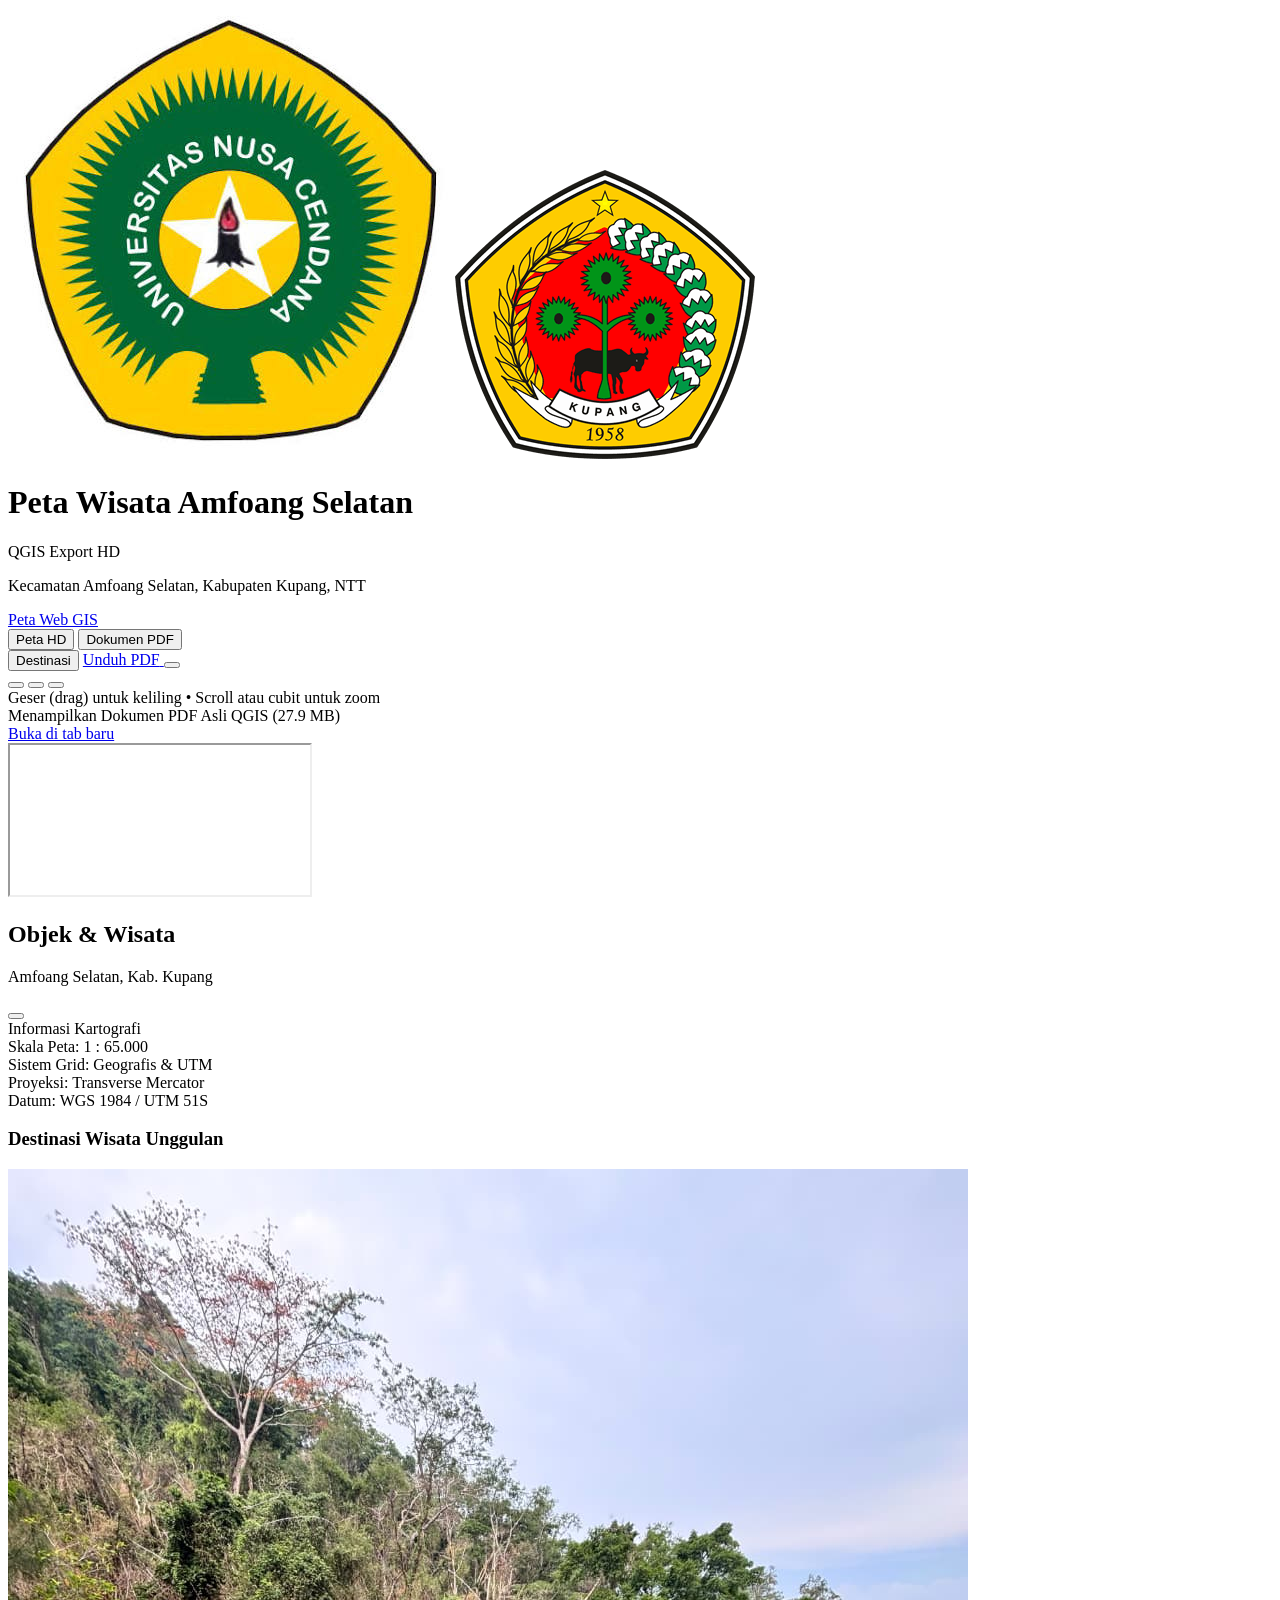
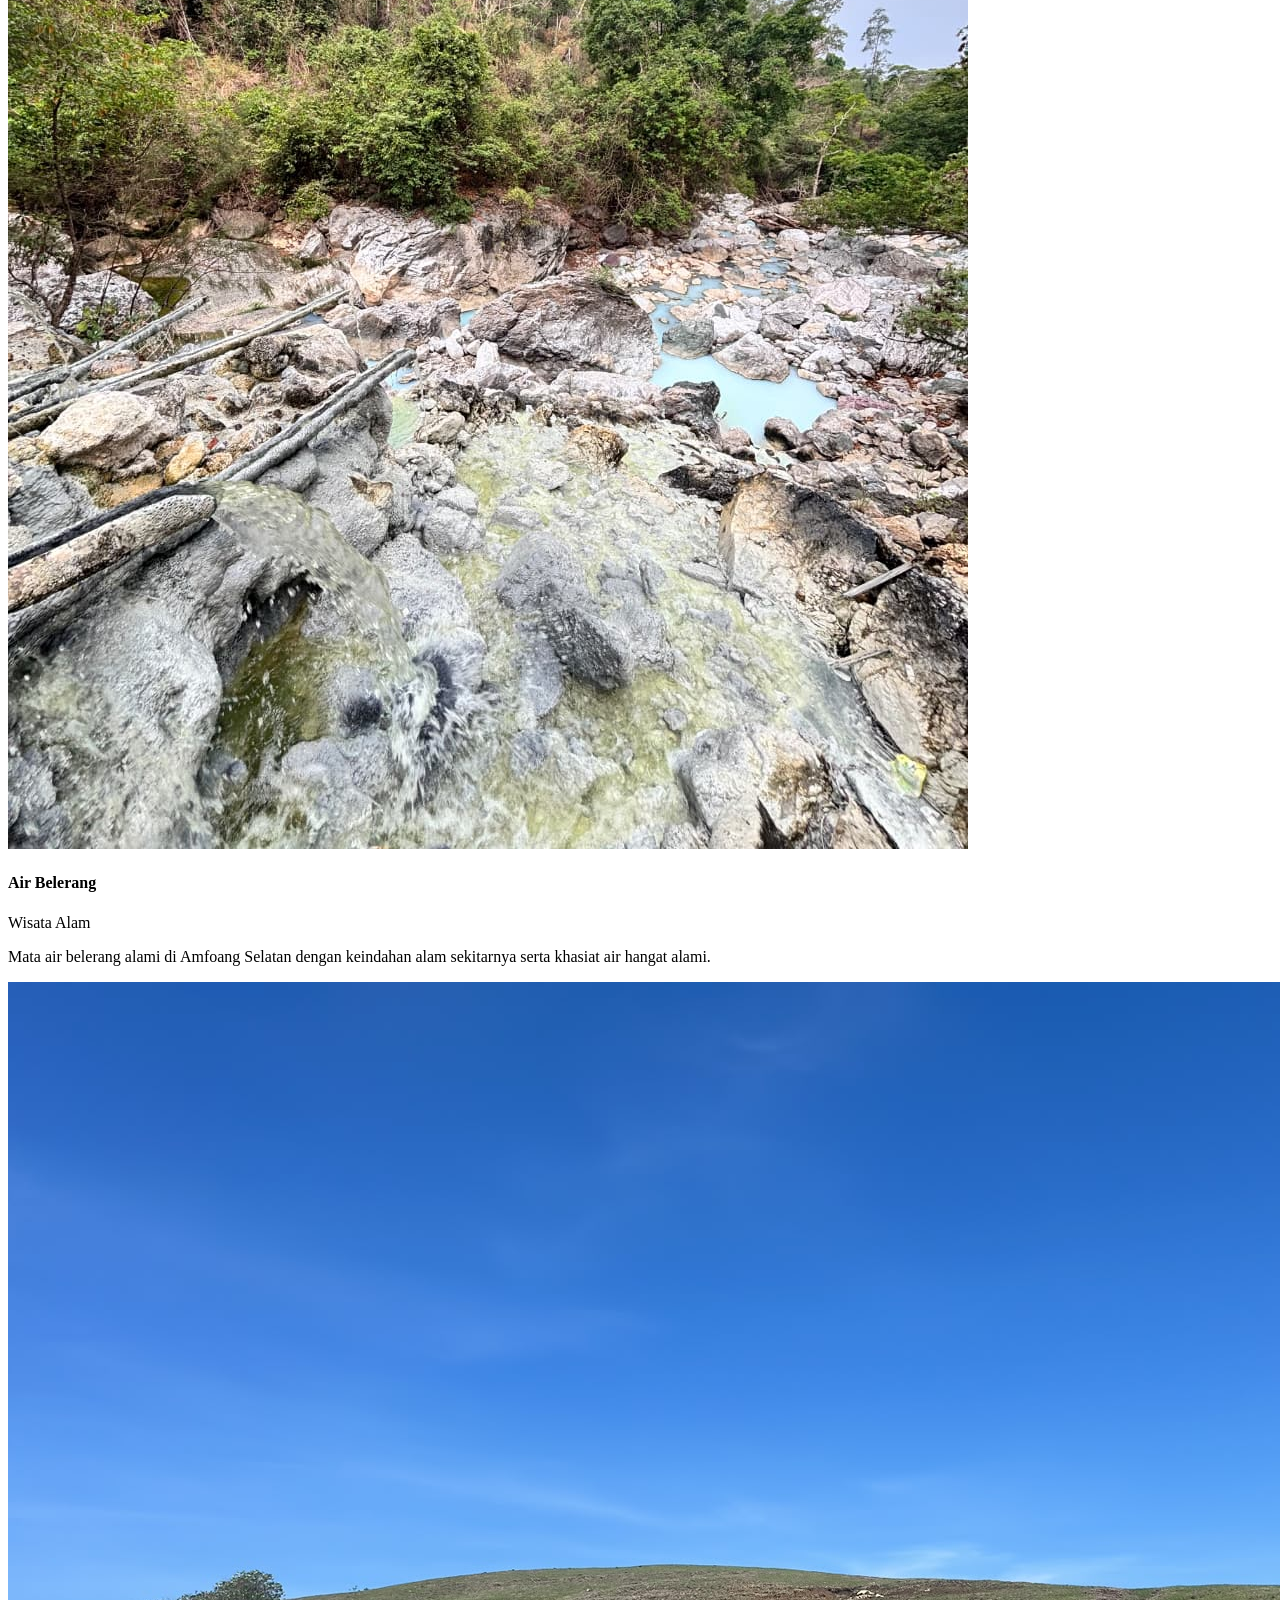
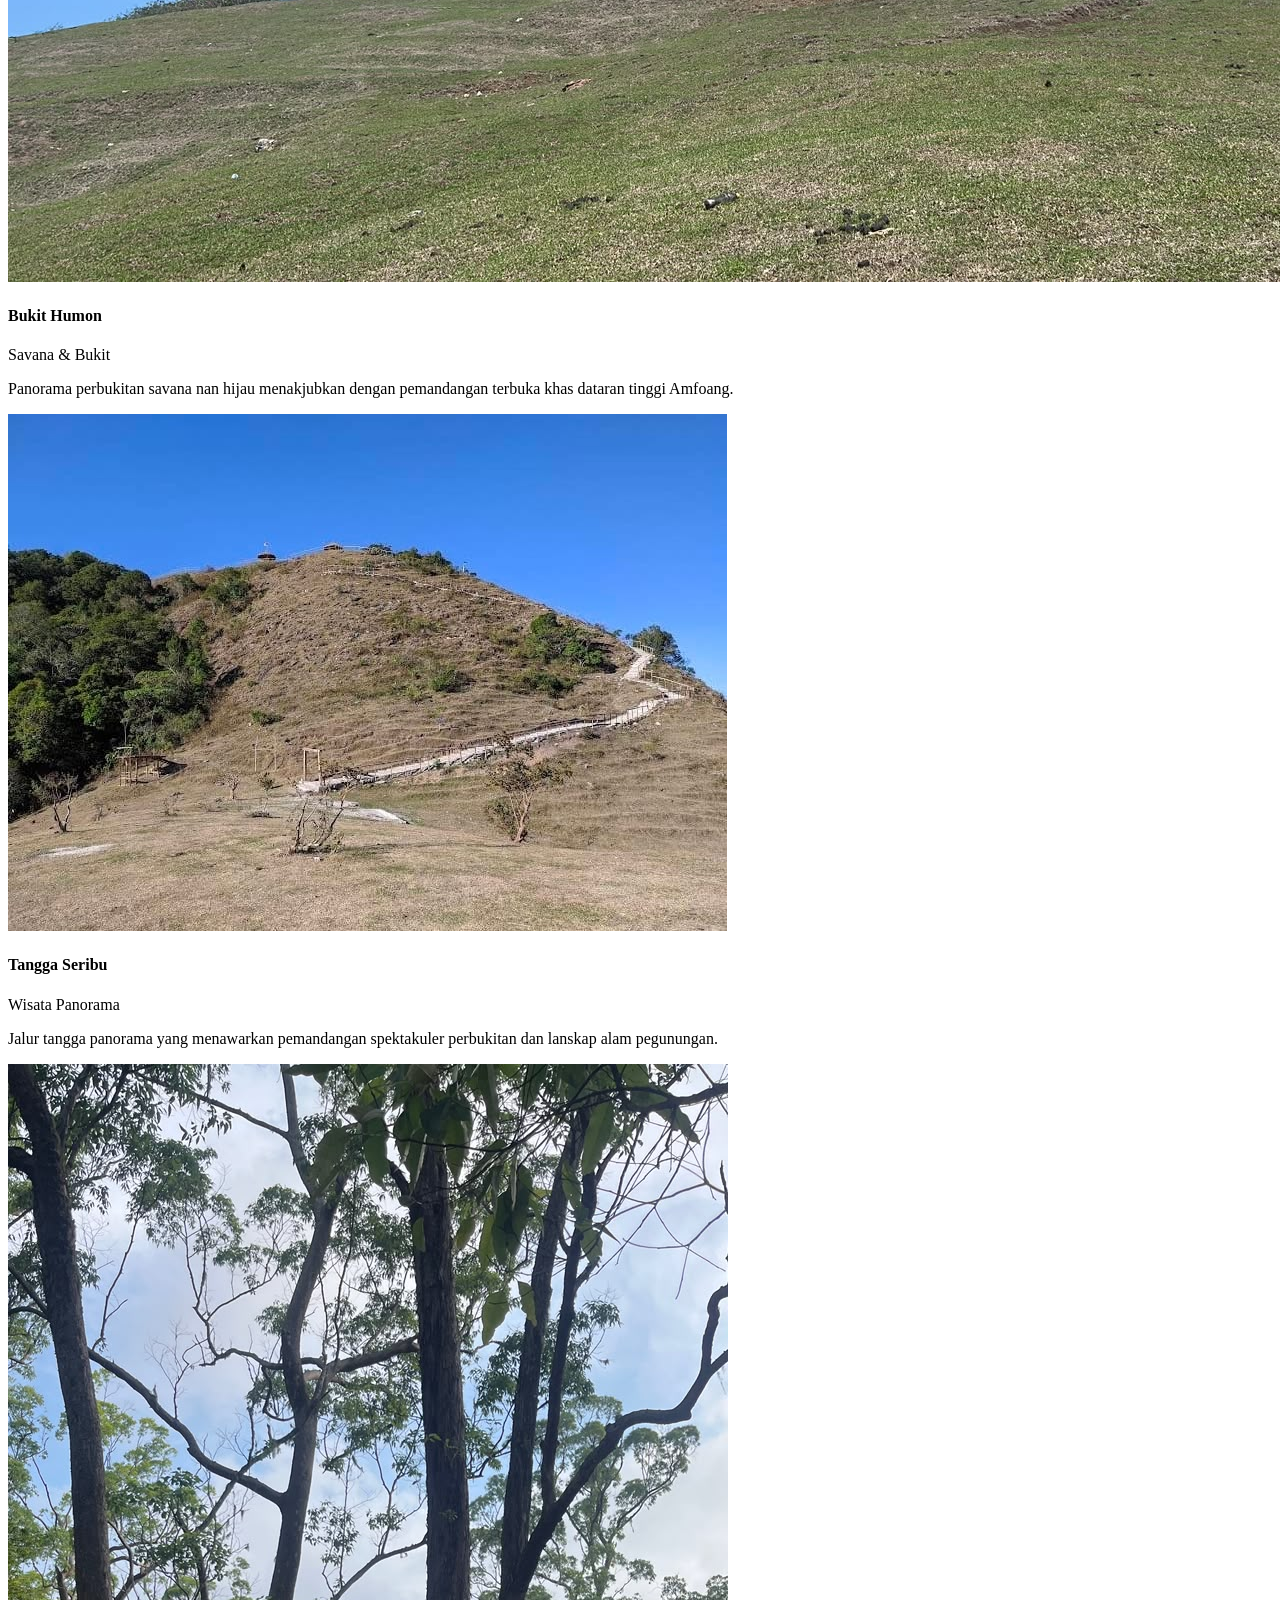
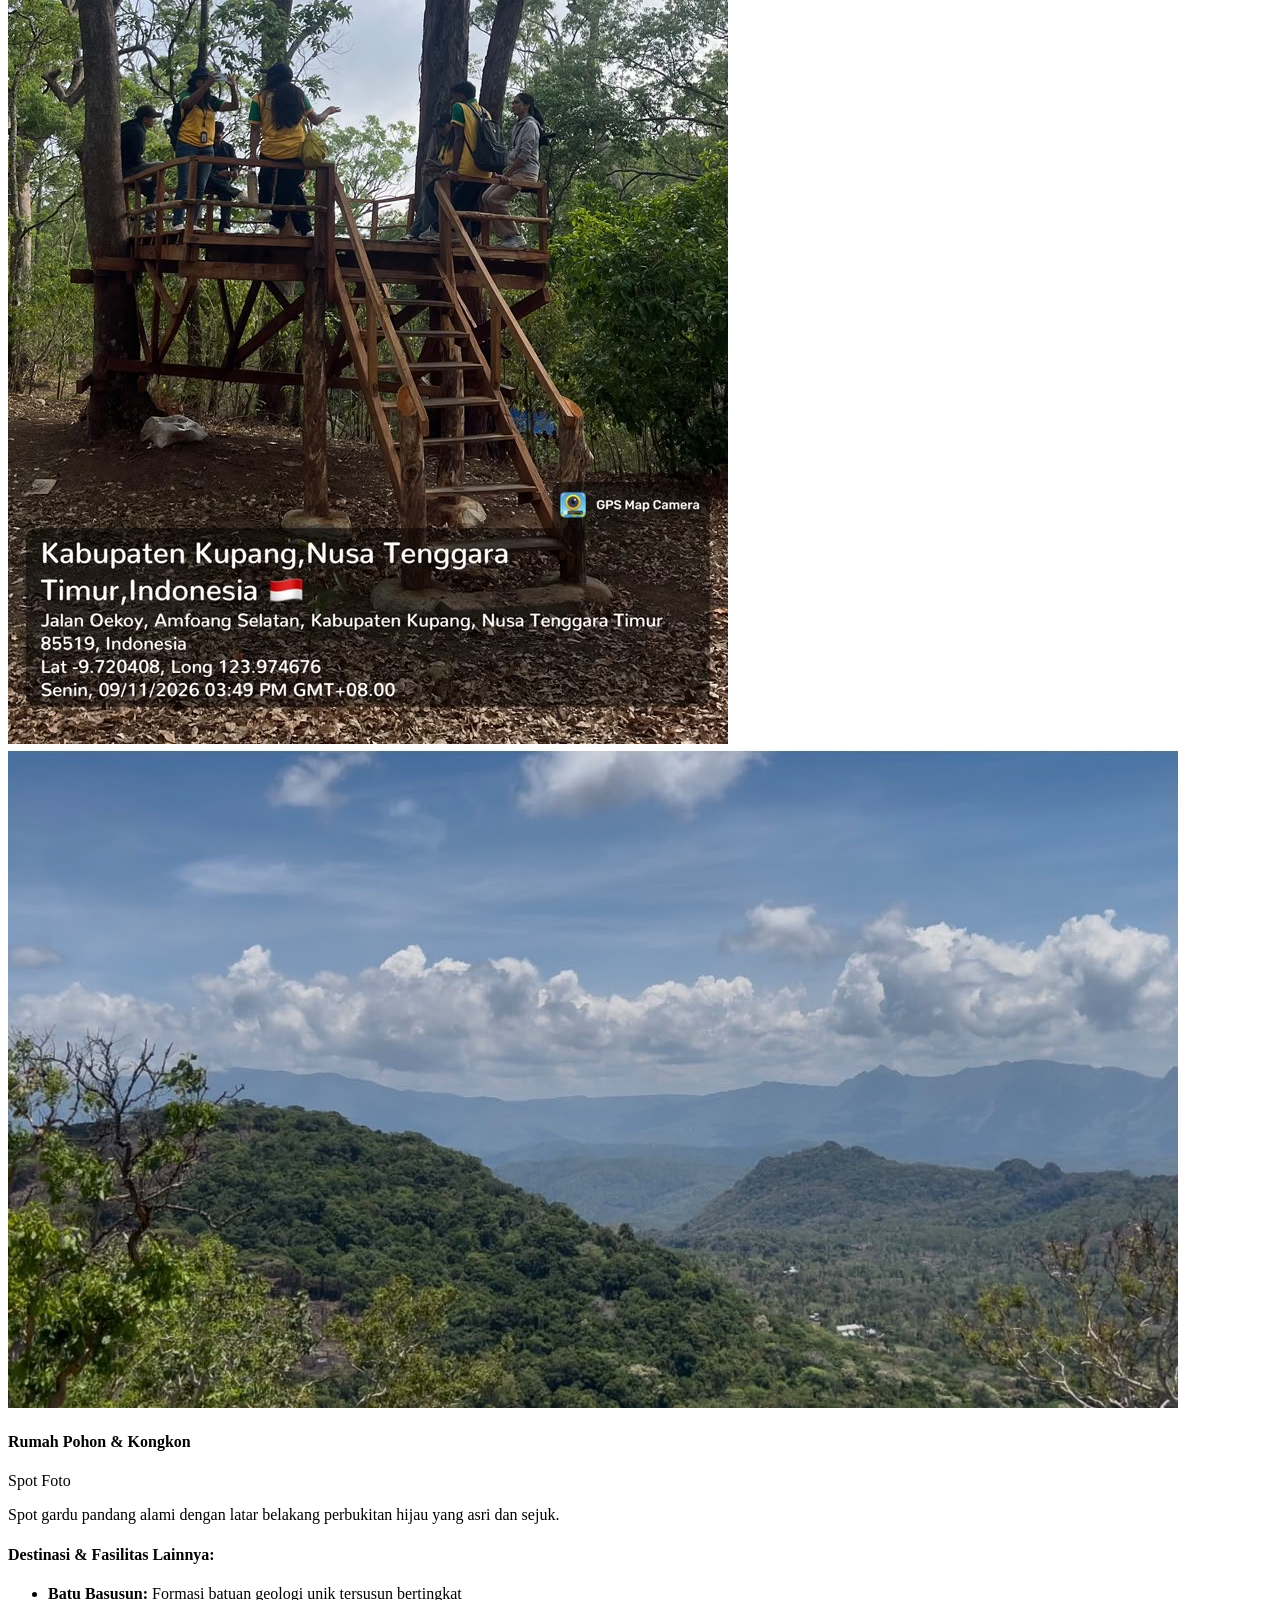
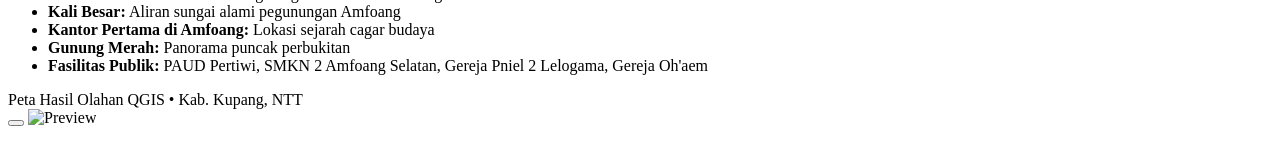
==== PETA/index.html @ 025b2a4e "feat: website viewer peta QGIS PDF Amfoang Selatan dengan mode HD, dokumen PDF, dan workflow GitHub " ====
<!DOCTYPE html>
<html lang="id">
<head>
  <meta charset="UTF-8" />
  <meta name="viewport" content="width=device-width, initial-scale=1.0, maximum-scale=5.0" />
  <title>Peta Wisata Kecamatan Amfoang Selatan - Layout QGIS</title>
  
  <!-- Favicon -->
  <link rel="icon" type="image/png" href="assets/images/kab kupang.png" />

  <!-- Tailwind CSS CDN -->
  <script src="https://cdn.tailwindcss.com"></script>
  
  <!-- Google Fonts: Plus Jakarta Sans -->
  <link rel="preconnect" href="https://fonts.googleapis.com" />
  <link rel="preconnect" href="https://fonts.gstatic.com" crossorigin />
  <link href="https://fonts.googleapis.com/css2?family=Plus+Jakarta+Sans:wght@400;500;600;700;800&display=swap" rel="stylesheet" />

  <!-- Leaflet.js CSS & JS for high performance image zooming & panning -->
  <link rel="stylesheet" href="https://unpkg.com/leaflet@1.9.4/dist/leaflet.css" />
  <script src="https://unpkg.com/leaflet@1.9.4/dist/leaflet.js"></script>

  <!-- Lucide Icons -->
  <script src="https://unpkg.com/lucide@latest"></script>

  <script>
    tailwind.config = {
      theme: {
        extend: {
          fontFamily: {
            sans: ['"Plus Jakarta Sans"', 'sans-serif'],
          },
          colors: {
            brand: {
              50: '#ecfdf5',
              100: '#d1fae5',
              500: '#10b981',
              600: '#059669',
              700: '#047857',
              800: '#065f46',
              900: '#064e3b',
            }
          }
        }
      }
    }
  </script>

  <style>
    /* Custom Leaflet Map styling */
    #map-container {
      background-color: #0f172a;
      width: 100%;
      height: 100%;
    }
    .leaflet-container {
      background: #0f172a !important;
      outline: none;
    }
    /* Custom scrollbar */
    ::-webkit-scrollbar {
      width: 6px;
      height: 6px;
    }
    ::-webkit-scrollbar-track {
      background: rgba(15, 23, 42, 0.6);
    }
    ::-webkit-scrollbar-thumb {
      background: rgba(148, 163, 184, 0.4);
      border-radius: 9999px;
    }
    ::-webkit-scrollbar-thumb:hover {
      background: rgba(148, 163, 184, 0.7);
    }
  </style>
</head>
<body class="bg-slate-950 text-slate-100 font-sans min-h-screen flex flex-col antialiased overflow-hidden select-none">

  <!-- Top Navigation Header -->
  <header class="bg-slate-900/90 backdrop-blur-md border-b border-slate-800 z-30 px-3 py-2.5 sm:px-6 sm:py-3 flex items-center justify-between shadow-lg">
    <div class="flex items-center gap-3">
      <!-- Logos -->
      <div class="flex items-center -space-x-1.5 sm:space-x-2">
        <img src="assets/images/undana.jpg" alt="Logo Undana" class="w-8 h-8 sm:w-10 sm:h-10 rounded-full border border-slate-700 bg-white object-contain shadow-sm" />
        <img src="assets/images/kab kupang.png" alt="Logo Kab Kupang" class="w-8 h-8 sm:w-10 sm:h-10 rounded-full border border-slate-700 bg-white/10 p-0.5 object-contain shadow-sm" />
      </div>

      <!-- Titles -->
      <div>
        <div class="flex items-center gap-2">
          <h1 class="text-sm sm:text-lg font-bold tracking-tight text-white flex items-center gap-1.5">
            Peta Wisata Amfoang Selatan
          </h1>
          <span class="hidden md:inline-flex items-center px-2 py-0.5 text-[10px] font-semibold bg-emerald-500/10 text-emerald-400 border border-emerald-500/30 rounded-full">
            QGIS Export HD
          </span>
        </div>
        <p class="text-[11px] sm:text-xs text-slate-400">
          Kecamatan Amfoang Selatan, Kabupaten Kupang, NTT
        </p>
      </div>
    </div>

    <!-- Actions & Controls -->
    <div class="flex items-center gap-1.5 sm:gap-2">
      <!-- Back to Web GIS -->
      <a href="../index.html" class="px-2.5 py-1.5 rounded-lg bg-slate-800/80 hover:bg-slate-700 border border-slate-700 text-slate-300 text-xs font-medium flex items-center gap-1.5 transition-colors" title="Buka Peta Interaktif Web GIS NTT">
        <i data-lucide="globe" class="w-3.5 h-3.5 text-blue-400"></i>
        <span class="hidden md:inline">Peta Web GIS</span>
      </a>

      <!-- View Mode Switcher -->
      <div class="bg-slate-800/90 p-0.5 rounded-lg border border-slate-700 flex items-center text-xs">
        <button id="btn-mode-hd" class="px-2.5 py-1.5 rounded-md font-medium text-white bg-emerald-600 shadow-sm flex items-center gap-1.5 transition-all">
          <i data-lucide="image" class="w-3.5 h-3.5"></i>
          <span class="hidden sm:inline">Peta HD</span>
        </button>
        <button id="btn-mode-pdf" class="px-2.5 py-1.5 rounded-md font-medium text-slate-400 hover:text-slate-200 flex items-center gap-1.5 transition-all">
          <i data-lucide="file-text" class="w-3.5 h-3.5"></i>
          <span class="hidden sm:inline">Dokumen PDF</span>
        </button>
      </div>

      <!-- Destination Info Sidebar Toggle -->
      <button id="btn-toggle-info" class="p-2 sm:px-3 sm:py-1.5 rounded-lg bg-slate-800 hover:bg-slate-700 border border-slate-700 text-slate-200 text-xs font-medium flex items-center gap-1.5 transition-colors" title="Informasi Wisata">
        <i data-lucide="map-pin" class="w-4 h-4 text-emerald-400"></i>
        <span class="hidden sm:inline">Destinasi</span>
      </button>

      <!-- Download Button -->
      <a href="peta-amfoang-selatan.pdf" download="PETA_AMFOANG_SELATAN_QGIS.pdf" class="p-2 sm:px-3 sm:py-1.5 rounded-lg bg-emerald-600 hover:bg-emerald-500 text-white text-xs font-semibold flex items-center gap-1.5 shadow-md transition-colors" title="Unduh File PDF">
        <i data-lucide="download" class="w-4 h-4"></i>
        <span class="hidden md:inline">Unduh PDF</span>
      </a>

      <!-- Fullscreen Toggle -->
      <button id="btn-fullscreen" class="p-2 rounded-lg bg-slate-800 hover:bg-slate-700 border border-slate-700 text-slate-300 transition-colors" title="Layar Penuh">
        <i data-lucide="maximize" class="w-4 h-4"></i>
      </button>
    </div>
  </header>

  <!-- Main Work Area -->
  <main class="relative flex-1 w-full h-[calc(100vh-61px)] overflow-hidden">
    
    <!-- View 1: Interactive HD Map (Leaflet.js Pan & Zoom) -->
    <div id="view-hd" class="w-full h-full relative">
      <div id="map-container"></div>

      <!-- Floating Map Zoom Controls HUD -->
      <div class="absolute bottom-6 right-6 z-[1000] flex flex-col gap-2">
        <button id="btn-zoom-in" class="w-10 h-10 rounded-xl bg-slate-900/90 hover:bg-slate-800 border border-slate-700 text-white flex items-center justify-center shadow-xl backdrop-blur-md transition-all active:scale-95" title="Perbesar (+)">
          <i data-lucide="plus" class="w-5 h-5"></i>
        </button>
        <button id="btn-zoom-out" class="w-10 h-10 rounded-xl bg-slate-900/90 hover:bg-slate-800 border border-slate-700 text-white flex items-center justify-center shadow-xl backdrop-blur-md transition-all active:scale-95" title="Perkecil (-)">
          <i data-lucide="minus" class="w-5 h-5"></i>
        </button>
        <button id="btn-zoom-reset" class="w-10 h-10 rounded-xl bg-slate-900/90 hover:bg-slate-800 border border-slate-700 text-emerald-400 flex items-center justify-center shadow-xl backdrop-blur-md transition-all active:scale-95" title="Reset Tampilan (Fit)">
          <i data-lucide="scan" class="w-5 h-5"></i>
        </button>
      </div>

      <!-- Quick Tips Pill on Bottom Left -->
      <div class="absolute bottom-6 left-6 z-[1000] hidden sm:flex items-center gap-2 px-3 py-1.5 rounded-full bg-slate-900/80 border border-slate-800/80 backdrop-blur-md text-[11px] text-slate-300 shadow-lg pointer-events-none">
        <i data-lucide="mouse-pointer" class="w-3.5 h-3.5 text-emerald-400"></i>
        <span>Geser (drag) untuk keliling • Scroll atau cubit untuk zoom</span>
      </div>
    </div>

    <!-- View 2: Native PDF Embed (IFrame / Object) -->
    <div id="view-pdf" class="w-full h-full hidden flex-col bg-slate-900">
      <div class="bg-slate-800/80 px-4 py-2 text-xs flex items-center justify-between border-b border-slate-700 text-slate-300">
        <div class="flex items-center gap-2">
          <i data-lucide="file-text" class="w-4 h-4 text-emerald-400"></i>
          <span>Menampilkan Dokumen PDF Asli QGIS (27.9 MB)</span>
        </div>
        <a href="peta-amfoang-selatan.pdf" target="_blank" class="text-emerald-400 hover:underline flex items-center gap-1 font-medium">
          <span>Buka di tab baru</span>
          <i data-lucide="external-link" class="w-3.5 h-3.5"></i>
        </a>
      </div>
      <iframe src="peta-amfoang-selatan.pdf#toolbar=1&navpanes=0" class="w-full flex-1 border-0"></iframe>
    </div>

    <!-- Side Drawer: Destination Info & Photos -->
    <div id="info-drawer" class="absolute top-0 right-0 h-full w-full sm:w-96 bg-slate-900/95 backdrop-blur-xl border-l border-slate-800 z-[1001] shadow-2xl flex flex-col transition-transform duration-300 translate-x-full">
      
      <!-- Drawer Header -->
      <div class="p-4 border-b border-slate-800 flex items-center justify-between">
        <div class="flex items-center gap-2">
          <div class="p-1.5 rounded-lg bg-emerald-500/10 text-emerald-400">
            <i data-lucide="compass" class="w-5 h-5"></i>
          </div>
          <div>
            <h2 class="text-sm font-bold text-white">Objek & Wisata</h2>
            <p class="text-[11px] text-slate-400">Amfoang Selatan, Kab. Kupang</p>
          </div>
        </div>
        <button id="btn-close-drawer" class="p-1.5 rounded-lg hover:bg-slate-800 text-slate-400 hover:text-white transition-colors">
          <i data-lucide="x" class="w-5 h-5"></i>
        </button>
      </div>

      <!-- Drawer Content (Scrollable) -->
      <div class="flex-1 overflow-y-auto p-4 space-y-4">
        
        <!-- Metadata Box -->
        <div class="p-3.5 rounded-xl bg-slate-800/60 border border-slate-700/60 space-y-2 text-xs">
          <div class="font-semibold text-slate-200 flex items-center gap-1.5">
            <i data-lucide="info" class="w-4 h-4 text-emerald-400"></i>
            <span>Informasi Kartografi</span>
          </div>
          <div class="grid grid-cols-2 gap-2 text-[11px] text-slate-400">
            <div><span class="block text-slate-500">Skala Peta:</span> 1 : 65.000</div>
            <div><span class="block text-slate-500">Sistem Grid:</span> Geografis & UTM</div>
            <div><span class="block text-slate-500">Proyeksi:</span> Transverse Mercator</div>
            <div><span class="block text-slate-500">Datum:</span> WGS 1984 / UTM 51S</div>
          </div>
        </div>

        <!-- Destination Cards with Photos -->
        <h3 class="text-xs font-bold text-slate-300 uppercase tracking-wider">Destinasi Wisata Unggulan</h3>

        <!-- Card 1: Air Belerang -->
        <div class="group rounded-xl bg-slate-800/50 hover:bg-slate-800/80 border border-slate-700/50 overflow-hidden transition-all shadow-sm">
          <img src="assets/images/AIR BELERANG.jpg" alt="Air Belerang" class="w-full h-32 object-cover group-hover:scale-105 transition-transform duration-300 cursor-pointer" onclick="openLightbox('assets/images/AIR BELERANG.jpg', 'Air Belerang Amfoang Selatan')" />
          <div class="p-3">
            <div class="flex items-center justify-between mb-1">
              <h4 class="font-bold text-sm text-white">Air Belerang</h4>
              <span class="text-[10px] px-2 py-0.5 rounded-full bg-emerald-500/10 text-emerald-400 border border-emerald-500/20">Wisata Alam</span>
            </div>
            <p class="text-xs text-slate-400">Mata air belerang alami di Amfoang Selatan dengan keindahan alam sekitarnya serta khasiat air hangat alami.</p>
          </div>
        </div>

        <!-- Card 2: Bukit Humon -->
        <div class="group rounded-xl bg-slate-800/50 hover:bg-slate-800/80 border border-slate-700/50 overflow-hidden transition-all shadow-sm">
          <img src="assets/images/BUKIT HUMON.jpg" alt="Bukit Humon" class="w-full h-32 object-cover group-hover:scale-105 transition-transform duration-300 cursor-pointer" onclick="openLightbox('assets/images/BUKIT HUMON.jpg', 'Bukit Humon Amfoang Selatan')" />
          <div class="p-3">
            <div class="flex items-center justify-between mb-1">
              <h4 class="font-bold text-sm text-white">Bukit Humon</h4>
              <span class="text-[10px] px-2 py-0.5 rounded-full bg-emerald-500/10 text-emerald-400 border border-emerald-500/20">Savana & Bukit</span>
            </div>
            <p class="text-xs text-slate-400">Panorama perbukitan savana nan hijau menakjubkan dengan pemandangan terbuka khas dataran tinggi Amfoang.</p>
          </div>
        </div>

        <!-- Card 3: Tangga Seribu -->
        <div class="group rounded-xl bg-slate-800/50 hover:bg-slate-800/80 border border-slate-700/50 overflow-hidden transition-all shadow-sm">
          <img src="assets/images/TANGGA SERIBU.jpg" alt="Tangga Seribu" class="w-full h-32 object-cover group-hover:scale-105 transition-transform duration-300 cursor-pointer" onclick="openLightbox('assets/images/TANGGA SERIBU.jpg', 'Tangga Seribu Amfoang Selatan')" />
          <div class="p-3">
            <div class="flex items-center justify-between mb-1">
              <h4 class="font-bold text-sm text-white">Tangga Seribu</h4>
              <span class="text-[10px] px-2 py-0.5 rounded-full bg-emerald-500/10 text-emerald-400 border border-emerald-500/20">Wisata Panorama</span>
            </div>
            <p class="text-xs text-slate-400">Jalur tangga panorama yang menawarkan pemandangan spektakuler perbukitan dan lanskap alam pegunungan.</p>
          </div>
        </div>

        <!-- Card 4: Rumah Pohon & Kongkon -->
        <div class="group rounded-xl bg-slate-800/50 hover:bg-slate-800/80 border border-slate-700/50 overflow-hidden transition-all shadow-sm">
          <div class="grid grid-cols-2 gap-1">
            <img src="assets/images/RUMAH POHON.jpg" alt="Rumah Pohon" class="w-full h-28 object-cover cursor-pointer hover:opacity-90" onclick="openLightbox('assets/images/RUMAH POHON.jpg', 'Rumah Pohon Amfoang Selatan')" />
            <img src="assets/images/KONGKON.jpg" alt="Spot Kongkon" class="w-full h-28 object-cover cursor-pointer hover:opacity-90" onclick="openLightbox('assets/images/KONGKON.jpg', 'Spot Kongkon Amfoang Selatan')" />
          </div>
          <div class="p-3">
            <div class="flex items-center justify-between mb-1">
              <h4 class="font-bold text-sm text-white">Rumah Pohon & Kongkon</h4>
              <span class="text-[10px] px-2 py-0.5 rounded-full bg-emerald-500/10 text-emerald-400 border border-emerald-500/20">Spot Foto</span>
            </div>
            <p class="text-xs text-slate-400">Spot gardu pandang alami dengan latar belakang perbukitan hijau yang asri dan sejuk.</p>
          </div>
        </div>

        <!-- Other Points of Interest List -->
        <div class="p-3 rounded-xl bg-slate-800/40 border border-slate-700/40 space-y-2">
          <h4 class="text-xs font-semibold text-slate-300">Destinasi & Fasilitas Lainnya:</h4>
          <ul class="text-xs text-slate-400 space-y-1.5 list-disc list-inside">
            <li><strong class="text-slate-300">Batu Basusun:</strong> Formasi batuan geologi unik tersusun bertingkat</li>
            <li><strong class="text-slate-300">Kali Besar:</strong> Aliran sungai alami pegunungan Amfoang</li>
            <li><strong class="text-slate-300">Kantor Pertama di Amfoang:</strong> Lokasi sejarah cagar budaya</li>
            <li><strong class="text-slate-300">Gunung Merah:</strong> Panorama puncak perbukitan</li>
            <li><strong class="text-slate-300">Fasilitas Publik:</strong> PAUD Pertiwi, SMKN 2 Amfoang Selatan, Gereja Pniel 2 Lelogama, Gereja Oh'aem</li>
          </ul>
        </div>

      </div>

      <!-- Drawer Footer -->
      <div class="p-3 border-t border-slate-800 text-[11px] text-slate-500 text-center">
        Peta Hasil Olahan QGIS • Kab. Kupang, NTT
      </div>
    </div>

    <!-- Image Lightbox Modal -->
    <div id="lightbox-modal" class="fixed inset-0 z-[2000] bg-black/90 backdrop-blur-md hidden items-center justify-center p-4">
      <div class="relative max-w-4xl max-h-[90vh] flex flex-col items-center">
        <button onclick="closeLightbox()" class="absolute -top-10 right-0 text-white/80 hover:text-white p-2">
          <i data-lucide="x" class="w-6 h-6"></i>
        </button>
        <img id="lightbox-img" src="" alt="Preview" class="max-w-full max-h-[80vh] object-contain rounded-lg shadow-2xl" />
        <p id="lightbox-caption" class="text-slate-300 text-sm mt-3 font-medium text-center"></p>
      </div>
    </div>

  </main>

  <script>
    // Initialize Lucide icons
    lucide.createIcons();

    // Map Configuration & Setup (Leaflet Simple CRS)
    // High-res map dimensions: 3576 x 2526 pixels
    const imgWidth = 3576;
    const imgHeight = 2526;
    const bounds = [[0, 0], [imgHeight, imgWidth]];

    const map = L.map('map-container', {
      crs: L.CRS.Simple,
      minZoom: -2,
      maxZoom: 3,
      zoomSnap: 0.25,
      zoomDelta: 0.5,
      attributionControl: false,
      maxBounds: [[-500, -500], [imgHeight + 500, imgWidth + 500]],
      maxBoundsViscosity: 0.7
    });

    // Add High-Resolution Image Overlay
    const imageOverlay = L.imageOverlay('peta-highres.jpg', bounds).addTo(map);

    // Initial fit view
    map.fitBounds(bounds);

    // Zoom Controls HUD
    document.getElementById('btn-zoom-in').addEventListener('click', () => {
      map.zoomIn();
    });
    document.getElementById('btn-zoom-out').addEventListener('click', () => {
      map.zoomOut();
    });
    document.getElementById('btn-zoom-reset').addEventListener('click', () => {
      map.fitBounds(bounds);
    });

    // Fullscreen Toggle
    const btnFullscreen = document.getElementById('btn-fullscreen');
    btnFullscreen.addEventListener('click', () => {
      if (!document.fullscreenElement) {
        document.documentElement.requestFullscreen().catch(err => console.log(err));
      } else {
        if (document.exitFullscreen) {
          document.exitFullscreen();
        }
      }
    });

    // Switcher: HD Mode vs Native PDF Mode
    const btnModeHd = document.getElementById('btn-mode-hd');
    const btnModePdf = document.getElementById('btn-mode-pdf');
    const viewHd = document.getElementById('view-hd');
    const viewPdf = document.getElementById('view-pdf');

    btnModeHd.addEventListener('click', () => {
      viewHd.classList.remove('hidden');
      viewPdf.classList.add('hidden');
      viewPdf.classList.remove('flex');
      
      btnModeHd.classList.add('bg-emerald-600', 'text-white');
      btnModeHd.classList.remove('text-slate-400');
      btnModePdf.classList.remove('bg-emerald-600', 'text-white');
      btnModePdf.classList.add('text-slate-400');

      map.invalidateSize();
    });

    btnModePdf.addEventListener('click', () => {
      viewHd.classList.add('hidden');
      viewPdf.classList.remove('hidden');
      viewPdf.classList.add('flex');

      btnModePdf.classList.add('bg-emerald-600', 'text-white');
      btnModePdf.classList.remove('text-slate-400');
      btnModeHd.classList.remove('bg-emerald-600', 'text-white');
      btnModeHd.classList.add('text-slate-400');
    });

    // Info Drawer Toggle
    const btnToggleInfo = document.getElementById('btn-toggle-info');
    const btnCloseDrawer = document.getElementById('btn-close-drawer');
    const infoDrawer = document.getElementById('info-drawer');

    function toggleDrawer() {
      infoDrawer.classList.toggle('translate-x-full');
    }

    btnToggleInfo.addEventListener('click', toggleDrawer);
    btnCloseDrawer.addEventListener('click', toggleDrawer);

    // Lightbox modal logic
    const lightboxModal = document.getElementById('lightbox-modal');
    const lightboxImg = document.getElementById('lightbox-img');
    const lightboxCaption = document.getElementById('lightbox-caption');

    function openLightbox(src, caption) {
      lightboxImg.src = src;
      lightboxCaption.textContent = caption;
      lightboxModal.classList.remove('hidden');
      lightboxModal.classList.add('flex');
    }

    function closeLightbox() {
      lightboxModal.classList.add('hidden');
      lightboxModal.classList.remove('flex');
    }

    lightboxModal.addEventListener('click', (e) => {
      if (e.target === lightboxModal) {
        closeLightbox();
      }
    });

    // Re-render icons on drawer open
    lucide.createIcons();
  </script>
</body>
</html>
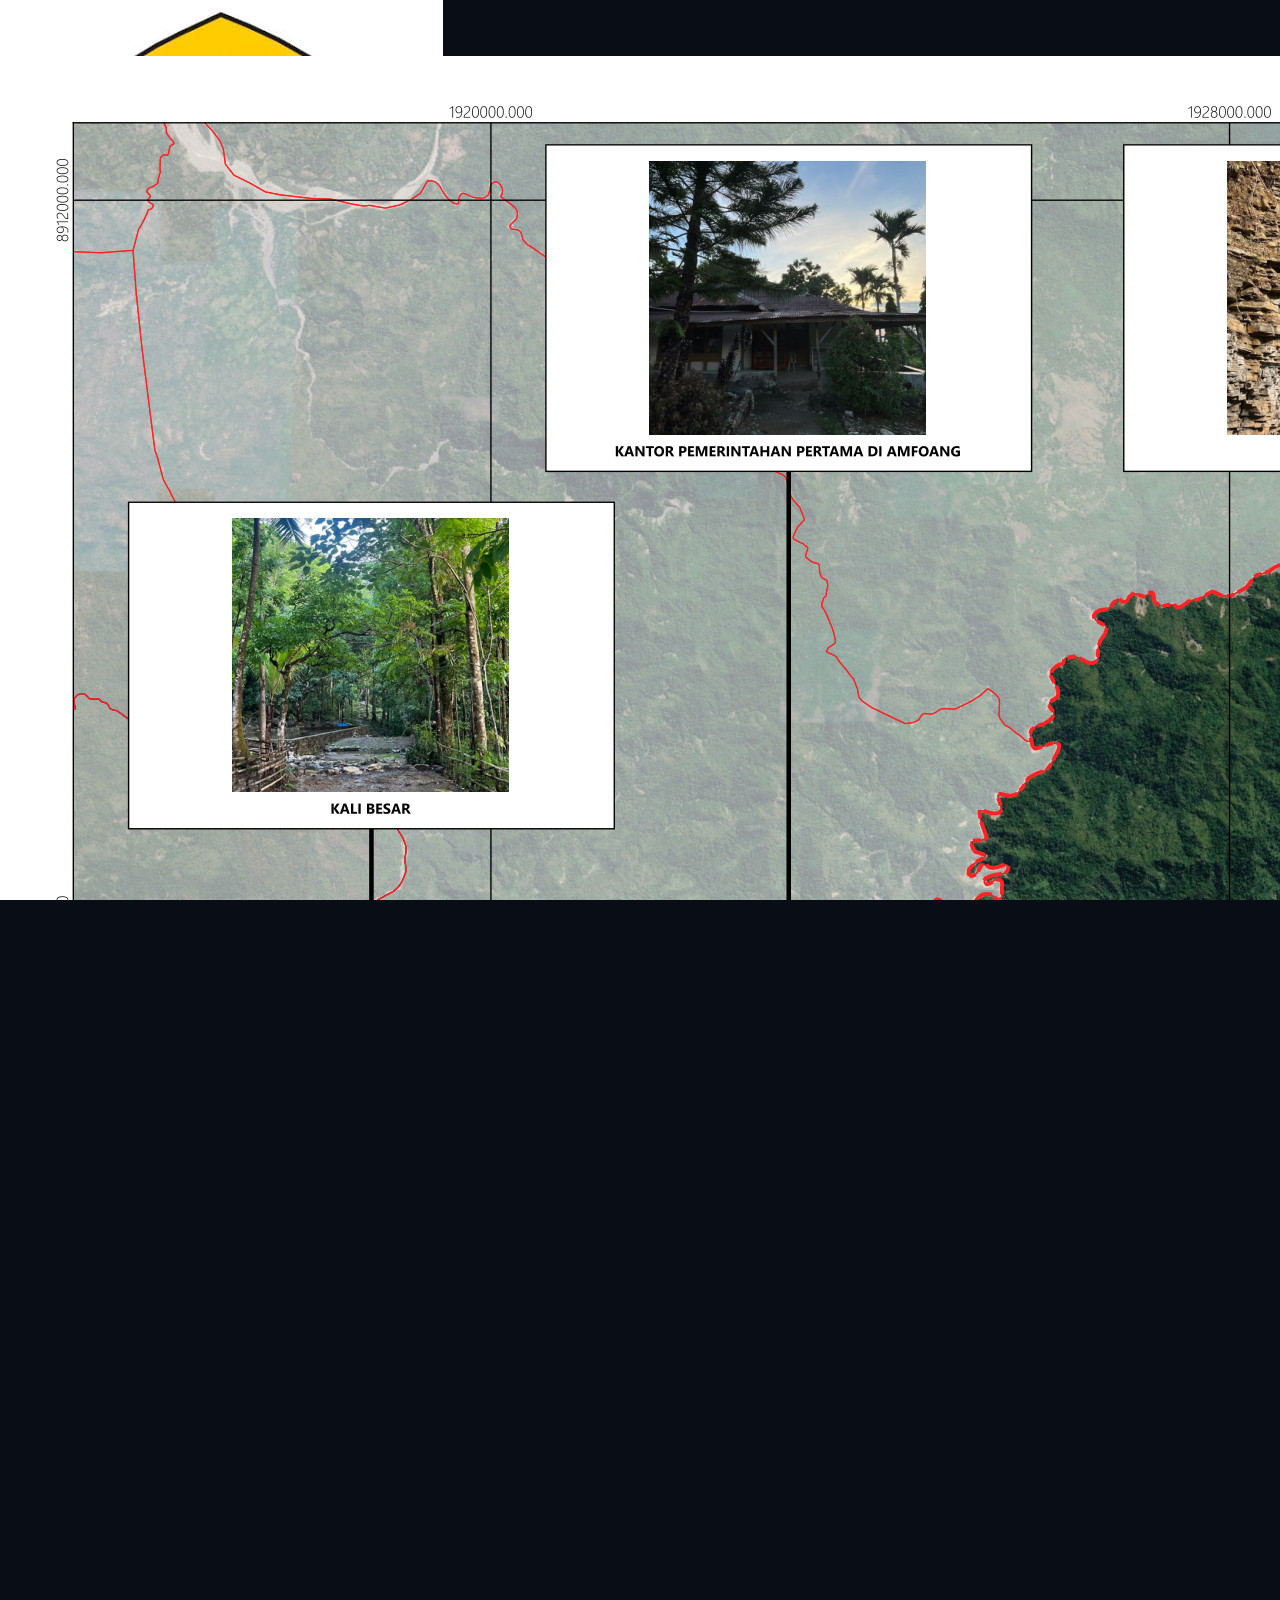
==== commit 493433a7: "feat: perbarui ke PETA AMFOANG SELATAN 3.pdf dan perbaiki viewer pan-zoom responsif" ====
--- a/PETA/index.html
+++ b/PETA/index.html
@@ -2,8 +2,8 @@
 <html lang="id">
 <head>
   <meta charset="UTF-8" />
-  <meta name="viewport" content="width=device-width, initial-scale=1.0, maximum-scale=5.0" />
-  <title>Peta Wisata Kecamatan Amfoang Selatan - Layout QGIS</title>
+  <meta name="viewport" content="width=device-width, initial-scale=1.0, maximum-scale=5.0, user-scalable=yes" />
+  <title>Peta Wisata Kecamatan Amfoang Selatan - Layout QGIS 3</title>
   
   <!-- Favicon -->
   <link rel="icon" type="image/png" href="assets/images/kab kupang.png" />
@@ -15,10 +15,6 @@
   <link rel="preconnect" href="https://fonts.googleapis.com" />
   <link rel="preconnect" href="https://fonts.gstatic.com" crossorigin />
   <link href="https://fonts.googleapis.com/css2?family=Plus+Jakarta+Sans:wght@400;500;600;700;800&display=swap" rel="stylesheet" />
-
-  <!-- Leaflet.js CSS & JS for high performance image zooming & panning -->
-  <link rel="stylesheet" href="https://unpkg.com/leaflet@1.9.4/dist/leaflet.css" />
-  <script src="https://unpkg.com/leaflet@1.9.4/dist/leaflet.js"></script>
 
   <!-- Lucide Icons -->
   <script src="https://unpkg.com/lucide@latest"></script>
@@ -37,8 +33,6 @@
               500: '#10b981',
               600: '#059669',
               700: '#047857',
-              800: '#065f46',
-              900: '#064e3b',
             }
           }
         }
@@ -47,71 +41,98 @@
   </script>
 
   <style>
-    /* Custom Leaflet Map styling */
-    #map-container {
-      background-color: #0f172a;
-      width: 100%;
+    html, body {
       height: 100%;
-    }
-    .leaflet-container {
-      background: #0f172a !important;
-      outline: none;
-    }
-    /* Custom scrollbar */
+      margin: 0;
+      padding: 0;
+      overflow: hidden;
+      background-color: #090d16;
+      font-family: 'Plus Jakarta Sans', sans-serif;
+      -webkit-font-smoothing: antialiased;
+    }
+
+    /* Stage Viewer */
+    #map-stage {
+      position: absolute;
+      top: 56px;
+      bottom: 0;
+      left: 0;
+      right: 0;
+      overflow: hidden;
+      background-color: #090d16;
+      cursor: grab;
+      touch-action: none;
+      user-select: none;
+      -webkit-user-select: none;
+    }
+    #map-stage.grabbing {
+      cursor: grabbing;
+    }
+
+    #map-wrapper {
+      position: absolute;
+      top: 0;
+      left: 0;
+      transform-origin: 0 0;
+      will-change: transform;
+    }
+
+    #map-img {
+      display: block;
+      max-width: none;
+      pointer-events: none;
+      box-shadow: 0 25px 50px -12px rgba(0, 0, 0, 0.7);
+    }
+
+    /* Custom scrollbar for drawer */
     ::-webkit-scrollbar {
-      width: 6px;
-      height: 6px;
+      width: 5px;
     }
     ::-webkit-scrollbar-track {
-      background: rgba(15, 23, 42, 0.6);
+      background: #0f172a;
     }
     ::-webkit-scrollbar-thumb {
-      background: rgba(148, 163, 184, 0.4);
+      background: #334155;
       border-radius: 9999px;
     }
     ::-webkit-scrollbar-thumb:hover {
-      background: rgba(148, 163, 184, 0.7);
+      background: #475569;
     }
   </style>
 </head>
-<body class="bg-slate-950 text-slate-100 font-sans min-h-screen flex flex-col antialiased overflow-hidden select-none">
-
-  <!-- Top Navigation Header -->
-  <header class="bg-slate-900/90 backdrop-blur-md border-b border-slate-800 z-30 px-3 py-2.5 sm:px-6 sm:py-3 flex items-center justify-between shadow-lg">
-    <div class="flex items-center gap-3">
-      <!-- Logos -->
-      <div class="flex items-center -space-x-1.5 sm:space-x-2">
-        <img src="assets/images/undana.jpg" alt="Logo Undana" class="w-8 h-8 sm:w-10 sm:h-10 rounded-full border border-slate-700 bg-white object-contain shadow-sm" />
-        <img src="assets/images/kab kupang.png" alt="Logo Kab Kupang" class="w-8 h-8 sm:w-10 sm:h-10 rounded-full border border-slate-700 bg-white/10 p-0.5 object-contain shadow-sm" />
-      </div>
-
-      <!-- Titles -->
+<body class="text-slate-100 flex flex-col">
+
+  <!-- Top Navigation Header (56px) -->
+  <header class="h-14 bg-slate-900/95 backdrop-blur-md border-b border-slate-800 z-30 px-3 sm:px-5 flex items-center justify-between shadow-lg relative">
+    
+    <!-- Left: Logos & Title -->
+    <div class="flex items-center gap-2.5 sm:gap-3">
+      <div class="flex items-center -space-x-1.5 sm:space-x-1.5">
+        <img src="assets/images/undana.jpg" alt="Logo Undana" class="w-8 h-8 sm:w-9 sm:h-9 rounded-full border border-slate-700 bg-white object-contain shadow-sm" />
+        <img src="assets/images/kab kupang.png" alt="Logo Kab Kupang" class="w-8 h-8 sm:w-9 sm:h-9 rounded-full border border-slate-700 bg-white/10 p-0.5 object-contain shadow-sm" />
+      </div>
+
       <div>
         <div class="flex items-center gap-2">
-          <h1 class="text-sm sm:text-lg font-bold tracking-tight text-white flex items-center gap-1.5">
+          <h1 class="text-xs sm:text-base font-bold tracking-tight text-white flex items-center gap-1.5">
             Peta Wisata Amfoang Selatan
           </h1>
           <span class="hidden md:inline-flex items-center px-2 py-0.5 text-[10px] font-semibold bg-emerald-500/10 text-emerald-400 border border-emerald-500/30 rounded-full">
-            QGIS Export HD
+            PDF Versi 3
           </span>
         </div>
-        <p class="text-[11px] sm:text-xs text-slate-400">
+        <p class="text-[10px] sm:text-xs text-slate-400">
           Kecamatan Amfoang Selatan, Kabupaten Kupang, NTT
         </p>
       </div>
     </div>
 
-    <!-- Actions & Controls -->
-    <div class="flex items-center gap-1.5 sm:gap-2">
-      <!-- Back to Web GIS -->
-      <a href="../index.html" class="px-2.5 py-1.5 rounded-lg bg-slate-800/80 hover:bg-slate-700 border border-slate-700 text-slate-300 text-xs font-medium flex items-center gap-1.5 transition-colors" title="Buka Peta Interaktif Web GIS NTT">
-        <i data-lucide="globe" class="w-3.5 h-3.5 text-blue-400"></i>
-        <span class="hidden md:inline">Peta Web GIS</span>
-      </a>
-
+    <!-- Right: Controls & Actions -->
+    <div class="flex items-center gap-1 sm:gap-2">
+      
       <!-- View Mode Switcher -->
       <div class="bg-slate-800/90 p-0.5 rounded-lg border border-slate-700 flex items-center text-xs">
-        <button id="btn-mode-hd" class="px-2.5 py-1.5 rounded-md font-medium text-white bg-emerald-600 shadow-sm flex items-center gap-1.5 transition-all">
+        <button id="btn-mode-hd" class="px-2.5 py-1.5 rounded-md font-semibold text-white bg-emerald-600 shadow-sm flex items-center gap-1.5 transition-all">
           <i data-lucide="image" class="w-3.5 h-3.5"></i>
           <span class="hidden sm:inline">Peta HD</span>
         </button>
@@ -121,226 +142,397 @@
         </button>
       </div>
 
-      <!-- Destination Info Sidebar Toggle -->
-      <button id="btn-toggle-info" class="p-2 sm:px-3 sm:py-1.5 rounded-lg bg-slate-800 hover:bg-slate-700 border border-slate-700 text-slate-200 text-xs font-medium flex items-center gap-1.5 transition-colors" title="Informasi Wisata">
+      <!-- Toggle Info Drawer -->
+      <button id="btn-toggle-info" class="p-2 sm:px-3 sm:py-1.5 rounded-lg bg-slate-800 hover:bg-slate-700 border border-slate-700 text-slate-200 text-xs font-medium flex items-center gap-1.5 transition-colors" title="Informasi Destinasi">
         <i data-lucide="map-pin" class="w-4 h-4 text-emerald-400"></i>
         <span class="hidden sm:inline">Destinasi</span>
       </button>
 
-      <!-- Download Button -->
-      <a href="peta-amfoang-selatan.pdf" download="PETA_AMFOANG_SELATAN_QGIS.pdf" class="p-2 sm:px-3 sm:py-1.5 rounded-lg bg-emerald-600 hover:bg-emerald-500 text-white text-xs font-semibold flex items-center gap-1.5 shadow-md transition-colors" title="Unduh File PDF">
+      <!-- Download Button for PETA AMFOANG SELATAN 3.pdf -->
+      <a href="peta-amfoang-selatan-3.pdf" download="PETA_AMFOANG_SELATAN_3.pdf" class="p-2 sm:px-3 sm:py-1.5 rounded-lg bg-emerald-600 hover:bg-emerald-500 text-white text-xs font-semibold flex items-center gap-1.5 shadow-md transition-colors" title="Unduh File PDF Peta 3">
         <i data-lucide="download" class="w-4 h-4"></i>
-        <span class="hidden md:inline">Unduh PDF</span>
+        <span class="hidden md:inline">Unduh PDF (3)</span>
       </a>
 
       <!-- Fullscreen Toggle -->
       <button id="btn-fullscreen" class="p-2 rounded-lg bg-slate-800 hover:bg-slate-700 border border-slate-700 text-slate-300 transition-colors" title="Layar Penuh">
         <i data-lucide="maximize" class="w-4 h-4"></i>
       </button>
+
     </div>
   </header>
 
-  <!-- Main Work Area -->
-  <main class="relative flex-1 w-full h-[calc(100vh-61px)] overflow-hidden">
+  <!-- ================= VIEW 1: INTERACTIVE HD MAP (PAN & ZOOM) ================= -->
+  <div id="view-hd" class="w-full h-[calc(100%-56px)] relative">
     
-    <!-- View 1: Interactive HD Map (Leaflet.js Pan & Zoom) -->
-    <div id="view-hd" class="w-full h-full relative">
-      <div id="map-container"></div>
-
-      <!-- Floating Map Zoom Controls HUD -->
-      <div class="absolute bottom-6 right-6 z-[1000] flex flex-col gap-2">
-        <button id="btn-zoom-in" class="w-10 h-10 rounded-xl bg-slate-900/90 hover:bg-slate-800 border border-slate-700 text-white flex items-center justify-center shadow-xl backdrop-blur-md transition-all active:scale-95" title="Perbesar (+)">
+    <!-- Stage Area -->
+    <div id="map-stage">
+      <div id="map-wrapper">
+        <img id="map-img" src="peta-amfoang-selatan-3.jpg" alt="Peta Wisata Amfoang Selatan Versi 3" />
+      </div>
+    </div>
+
+    <!-- Floating Zoom HUD Controls -->
+    <div class="absolute bottom-6 right-5 z-20 flex flex-col items-center gap-2">
+      <!-- Zoom Percentage Badge -->
+      <div id="zoom-badge" class="px-2.5 py-1 rounded-full bg-slate-900/90 border border-slate-700/80 backdrop-blur-md text-[11px] font-bold text-emerald-400 shadow-xl select-none">
+        100%
+      </div>
+
+      <div class="flex flex-col rounded-2xl bg-slate-900/90 border border-slate-700/80 backdrop-blur-md shadow-2xl p-1 gap-1">
+        <button id="btn-zoom-in" class="w-10 h-10 rounded-xl hover:bg-slate-800 text-white flex items-center justify-center transition-all active:scale-90" title="Perbesar (+)">
           <i data-lucide="plus" class="w-5 h-5"></i>
         </button>
-        <button id="btn-zoom-out" class="w-10 h-10 rounded-xl bg-slate-900/90 hover:bg-slate-800 border border-slate-700 text-white flex items-center justify-center shadow-xl backdrop-blur-md transition-all active:scale-95" title="Perkecil (-)">
+        <button id="btn-zoom-out" class="w-10 h-10 rounded-xl hover:bg-slate-800 text-white flex items-center justify-center transition-all active:scale-90" title="Perkecil (-)">
           <i data-lucide="minus" class="w-5 h-5"></i>
         </button>
-        <button id="btn-zoom-reset" class="w-10 h-10 rounded-xl bg-slate-900/90 hover:bg-slate-800 border border-slate-700 text-emerald-400 flex items-center justify-center shadow-xl backdrop-blur-md transition-all active:scale-95" title="Reset Tampilan (Fit)">
+        <div class="w-full h-px bg-slate-800"></div>
+        <button id="btn-zoom-reset" class="w-10 h-10 rounded-xl hover:bg-slate-800 text-emerald-400 flex items-center justify-center transition-all active:scale-90" title="Reset Tampilan Peta">
           <i data-lucide="scan" class="w-5 h-5"></i>
         </button>
       </div>
-
-      <!-- Quick Tips Pill on Bottom Left -->
-      <div class="absolute bottom-6 left-6 z-[1000] hidden sm:flex items-center gap-2 px-3 py-1.5 rounded-full bg-slate-900/80 border border-slate-800/80 backdrop-blur-md text-[11px] text-slate-300 shadow-lg pointer-events-none">
-        <i data-lucide="mouse-pointer" class="w-3.5 h-3.5 text-emerald-400"></i>
-        <span>Geser (drag) untuk keliling • Scroll atau cubit untuk zoom</span>
-      </div>
-    </div>
-
-    <!-- View 2: Native PDF Embed (IFrame / Object) -->
-    <div id="view-pdf" class="w-full h-full hidden flex-col bg-slate-900">
-      <div class="bg-slate-800/80 px-4 py-2 text-xs flex items-center justify-between border-b border-slate-700 text-slate-300">
-        <div class="flex items-center gap-2">
-          <i data-lucide="file-text" class="w-4 h-4 text-emerald-400"></i>
-          <span>Menampilkan Dokumen PDF Asli QGIS (27.9 MB)</span>
-        </div>
-        <a href="peta-amfoang-selatan.pdf" target="_blank" class="text-emerald-400 hover:underline flex items-center gap-1 font-medium">
-          <span>Buka di tab baru</span>
+    </div>
+
+    <!-- Tips on Bottom Left -->
+    <div class="absolute bottom-6 left-5 z-20 hidden sm:flex items-center gap-2 px-3 py-1.5 rounded-full bg-slate-900/90 border border-slate-800/90 backdrop-blur-md text-[11px] text-slate-300 shadow-lg pointer-events-none">
+      <i data-lucide="mouse-pointer" class="w-3.5 h-3.5 text-emerald-400"></i>
+      <span>Geser untuk menggeser • Scroll / cubit untuk zoom • Klik 2x untuk perbesar</span>
+    </div>
+
+    <!-- Loading Spinner Overlay (Disappears on image load) -->
+    <div id="loading-spinner" class="absolute inset-0 z-10 flex flex-col items-center justify-center bg-slate-950/80 backdrop-blur-sm transition-opacity duration-300 pointer-events-none">
+      <div class="w-10 h-10 border-4 border-emerald-500/20 border-t-emerald-500 rounded-full animate-spin"></div>
+      <p class="text-xs text-slate-300 mt-3 font-medium">Memuat Peta Amfoang Selatan 3...</p>
+    </div>
+
+  </div>
+
+  <!-- ================= VIEW 2: NATIVE PDF EMBED ================= -->
+  <div id="view-pdf" class="w-full h-[calc(100%-56px)] hidden flex-col bg-slate-900">
+    <div class="bg-slate-850 px-4 py-2.5 text-xs flex items-center justify-between border-b border-slate-800 text-slate-300 bg-slate-900">
+      <div class="flex items-center gap-2">
+        <i data-lucide="file-check" class="w-4 h-4 text-emerald-400"></i>
+        <span class="font-medium">File Dokumen: <strong class="text-white">PETA AMFOANG SELATAN 3.pdf</strong> (28.6 MB)</span>
+      </div>
+      <div class="flex items-center gap-3">
+        <a href="peta-amfoang-selatan-3.pdf" target="_blank" class="text-emerald-400 hover:text-emerald-300 flex items-center gap-1 font-semibold">
+          <span>Buka di Tab Baru</span>
           <i data-lucide="external-link" class="w-3.5 h-3.5"></i>
         </a>
       </div>
-      <iframe src="peta-amfoang-selatan.pdf#toolbar=1&navpanes=0" class="w-full flex-1 border-0"></iframe>
-    </div>
-
-    <!-- Side Drawer: Destination Info & Photos -->
-    <div id="info-drawer" class="absolute top-0 right-0 h-full w-full sm:w-96 bg-slate-900/95 backdrop-blur-xl border-l border-slate-800 z-[1001] shadow-2xl flex flex-col transition-transform duration-300 translate-x-full">
+    </div>
+    
+    <div class="w-full flex-1 relative bg-slate-950">
+      <iframe src="peta-amfoang-selatan-3.pdf#toolbar=1&navpanes=0" class="w-full h-full border-0">
+        <div class="p-8 text-center text-slate-300">
+          <p class="mb-4">Browser tidak dapat menampilkan PDF secara inline.</p>
+          <a href="peta-amfoang-selatan-3.pdf" download class="px-4 py-2 bg-emerald-600 text-white rounded-lg font-bold">Unduh PETA AMFOANG SELATAN 3.pdf</a>
+        </div>
+      </iframe>
+    </div>
+  </div>
+
+  <!-- ================= SIDE DRAWER: INFO DESTINASI & FOTO ================= -->
+  <div id="info-drawer" class="fixed top-14 right-0 bottom-0 w-full sm:w-96 bg-slate-900/95 backdrop-blur-2xl border-l border-slate-800 z-40 shadow-2xl flex flex-col transition-transform duration-300 translate-x-full">
+    
+    <!-- Drawer Header -->
+    <div class="p-4 border-b border-slate-800 flex items-center justify-between">
+      <div class="flex items-center gap-2">
+        <div class="p-1.5 rounded-lg bg-emerald-500/10 text-emerald-400">
+          <i data-lucide="compass" class="w-5 h-5"></i>
+        </div>
+        <div>
+          <h2 class="text-sm font-bold text-white">Objek & Wisata</h2>
+          <p class="text-[11px] text-slate-400">Amfoang Selatan, Kab. Kupang</p>
+        </div>
+      </div>
+      <button id="btn-close-drawer" class="p-1.5 rounded-lg hover:bg-slate-800 text-slate-400 hover:text-white transition-colors">
+        <i data-lucide="x" class="w-5 h-5"></i>
+      </button>
+    </div>
+
+    <!-- Drawer Content (Scrollable) -->
+    <div class="flex-1 overflow-y-auto p-4 space-y-4">
       
-      <!-- Drawer Header -->
-      <div class="p-4 border-b border-slate-800 flex items-center justify-between">
-        <div class="flex items-center gap-2">
-          <div class="p-1.5 rounded-lg bg-emerald-500/10 text-emerald-400">
-            <i data-lucide="compass" class="w-5 h-5"></i>
+      <!-- Cartography Metadata -->
+      <div class="p-3.5 rounded-xl bg-slate-800/60 border border-slate-700/60 space-y-2 text-xs">
+        <div class="font-semibold text-slate-200 flex items-center gap-1.5">
+          <i data-lucide="info" class="w-4 h-4 text-emerald-400"></i>
+          <span>Informasi Kartografi (QGIS 3)</span>
+        </div>
+        <div class="grid grid-cols-2 gap-2 text-[11px] text-slate-400">
+          <div><span class="block text-slate-500">Skala Peta:</span> 1 : 65.000</div>
+          <div><span class="block text-slate-500">Sistem Grid:</span> Geografis & UTM</div>
+          <div><span class="block text-slate-500">Proyeksi:</span> Transverse Mercator</div>
+          <div><span class="block text-slate-500">Datum:</span> WGS 1984 / UTM 51S</div>
+        </div>
+      </div>
+
+      <!-- Destination Cards with Photos -->
+      <h3 class="text-xs font-bold text-slate-300 uppercase tracking-wider">Destinasi Wisata Amfoang Selatan</h3>
+
+      <!-- Card 1: Air Belerang -->
+      <div class="group rounded-xl bg-slate-800/50 hover:bg-slate-800/80 border border-slate-700/50 overflow-hidden transition-all shadow-sm">
+        <img src="assets/images/AIR BELERANG.jpg" alt="Air Belerang" class="w-full h-32 object-cover group-hover:scale-105 transition-transform duration-300 cursor-pointer" onclick="openLightbox('assets/images/AIR BELERANG.jpg', 'Air Belerang Amfoang Selatan')" />
+        <div class="p-3">
+          <div class="flex items-center justify-between mb-1">
+            <h4 class="font-bold text-sm text-white">Air Belerang</h4>
+            <span class="text-[10px] px-2 py-0.5 rounded-full bg-emerald-500/10 text-emerald-400 border border-emerald-500/20">Wisata Alam</span>
           </div>
-          <div>
-            <h2 class="text-sm font-bold text-white">Objek & Wisata</h2>
-            <p class="text-[11px] text-slate-400">Amfoang Selatan, Kab. Kupang</p>
+          <p class="text-xs text-slate-400">Mata air belerang alami di Amfoang Selatan dengan keindahan alam sekitarnya serta khasiat air hangat alami.</p>
+        </div>
+      </div>
+
+      <!-- Card 2: Bukit Humon -->
+      <div class="group rounded-xl bg-slate-800/50 hover:bg-slate-800/80 border border-slate-700/50 overflow-hidden transition-all shadow-sm">
+        <img src="assets/images/BUKIT HUMON.jpg" alt="Bukit Humon" class="w-full h-32 object-cover group-hover:scale-105 transition-transform duration-300 cursor-pointer" onclick="openLightbox('assets/images/BUKIT HUMON.jpg', 'Bukit Humon Amfoang Selatan')" />
+        <div class="p-3">
+          <div class="flex items-center justify-between mb-1">
+            <h4 class="font-bold text-sm text-white">Bukit Humon</h4>
+            <span class="text-[10px] px-2 py-0.5 rounded-full bg-emerald-500/10 text-emerald-400 border border-emerald-500/20">Savana & Bukit</span>
           </div>
-        </div>
-        <button id="btn-close-drawer" class="p-1.5 rounded-lg hover:bg-slate-800 text-slate-400 hover:text-white transition-colors">
-          <i data-lucide="x" class="w-5 h-5"></i>
-        </button>
-      </div>
-
-      <!-- Drawer Content (Scrollable) -->
-      <div class="flex-1 overflow-y-auto p-4 space-y-4">
+          <p class="text-xs text-slate-400">Panorama perbukitan savana nan hijau menakjubkan dengan pemandangan terbuka khas dataran tinggi Amfoang.</p>
+        </div>
+      </div>
+
+      <!-- Card 3: Tangga Seribu -->
+      <div class="group rounded-xl bg-slate-800/50 hover:bg-slate-800/80 border border-slate-700/50 overflow-hidden transition-all shadow-sm">
+        <img src="assets/images/TANGGA SERIBU.jpg" alt="Tangga Seribu" class="w-full h-32 object-cover group-hover:scale-105 transition-transform duration-300 cursor-pointer" onclick="openLightbox('assets/images/TANGGA SERIBU.jpg', 'Tangga Seribu Amfoang Selatan')" />
+        <div class="p-3">
+          <div class="flex items-center justify-between mb-1">
+            <h4 class="font-bold text-sm text-white">Tangga Seribu</h4>
+            <span class="text-[10px] px-2 py-0.5 rounded-full bg-emerald-500/10 text-emerald-400 border border-emerald-500/20">Wisata Panorama</span>
+          </div>
+          <p class="text-xs text-slate-400">Jalur tangga panorama yang menawarkan pemandangan spektakuler perbukitan dan lanskap alam pegunungan.</p>
+        </div>
+      </div>
+
+      <!-- Card 4: Rumah Pohon & Kongkon -->
+      <div class="group rounded-xl bg-slate-800/50 hover:bg-slate-800/80 border border-slate-700/50 overflow-hidden transition-all shadow-sm">
+        <div class="grid grid-cols-2 gap-1">
+          <img src="assets/images/RUMAH POHON.jpg" alt="Rumah Pohon" class="w-full h-28 object-cover cursor-pointer hover:opacity-90" onclick="openLightbox('assets/images/RUMAH POHON.jpg', 'Rumah Pohon Amfoang Selatan')" />
+          <img src="assets/images/KONGKON.jpg" alt="Spot Kongkon" class="w-full h-28 object-cover cursor-pointer hover:opacity-90" onclick="openLightbox('assets/images/KONGKON.jpg', 'Spot Kongkon Amfoang Selatan')" />
+        </div>
+        <div class="p-3">
+          <div class="flex items-center justify-between mb-1">
+            <h4 class="font-bold text-sm text-white">Rumah Pohon & Kongkon</h4>
+            <span class="text-[10px] px-2 py-0.5 rounded-full bg-emerald-500/10 text-emerald-400 border border-emerald-500/20">Spot Foto</span>
+          </div>
+          <p class="text-xs text-slate-400">Spot gardu pandang alami dengan latar belakang perbukitan hijau yang asri dan sejuk.</p>
+        </div>
+      </div>
+
+      <!-- Other Points of Interest List -->
+      <div class="p-3 rounded-xl bg-slate-800/40 border border-slate-700/40 space-y-2">
+        <h4 class="text-xs font-semibold text-slate-300">Destinasi & Fasilitas Lainnya:</h4>
+        <ul class="text-xs text-slate-400 space-y-1.5 list-disc list-inside">
+          <li><strong class="text-slate-300">Batu Basusun:</strong> Formasi batuan geologi unik bertingkat</li>
+          <li><strong class="text-slate-300">Kali Besar:</strong> Aliran sungai alami pegunungan Amfoang</li>
+          <li><strong class="text-slate-300">Kantor Pertama di Amfoang:</strong> Lokasi sejarah cagar budaya</li>
+          <li><strong class="text-slate-300">Gunung Merah:</strong> Puncak perbukitan savana</li>
+          <li><strong class="text-slate-300">Fasilitas Publik:</strong> PAUD Pertiwi, SMKN 2 Amfoang Selatan, GMIT Pniel 2 Lelogama, GMIT Imanuel Oh'aem</li>
+        </ul>
+      </div>
+
+    </div>
+
+    <!-- Drawer Footer -->
+    <div class="p-3 border-t border-slate-800 text-[11px] text-slate-500 text-center">
+      Peta Olahan QGIS • Layout Amfoang Selatan 3
+    </div>
+  </div>
+
+  <!-- ================= LIGHTBOX MODAL ================= -->
+  <div id="lightbox-modal" class="fixed inset-0 z-50 bg-black/95 backdrop-blur-md hidden items-center justify-center p-4">
+    <div class="relative max-w-4xl max-h-[90vh] flex flex-col items-center">
+      <button onclick="closeLightbox()" class="absolute -top-10 right-0 text-white/80 hover:text-white p-2">
+        <i data-lucide="x" class="w-6 h-6"></i>
+      </button>
+      <img id="lightbox-img" src="" alt="Preview" class="max-w-full max-h-[80vh] object-contain rounded-lg shadow-2xl" />
+      <p id="lightbox-caption" class="text-slate-300 text-sm mt-3 font-medium text-center"></p>
+    </div>
+  </div>
+
+  <script>
+    // Initialize icons
+    lucide.createIcons();
+
+    // DOM Elements
+    const stage = document.getElementById('map-stage');
+    const wrapper = document.getElementById('map-wrapper');
+    const img = document.getElementById('map-img');
+    const zoomBadge = document.getElementById('zoom-badge');
+    const spinner = document.getElementById('loading-spinner');
+
+    // Pan & Zoom State
+    let scale = 1;
+    let pointX = 0;
+    let pointY = 0;
+    let minScale = 0.1;
+    let maxScale = 5;
+    let isPanning = false;
+    let startX = 0;
+    let startY = 0;
+
+    // Apply transformation
+    function updateTransform() {
+      wrapper.style.transform = `translate3d(${pointX}px, ${pointY}px, 0px) scale(${scale})`;
+      zoomBadge.textContent = `${Math.round(scale * 100)}%`;
+    }
+
+    // Auto fit map image inside the stage
+    function fitToStage() {
+      const stageW = stage.clientWidth;
+      const stageH = stage.clientHeight;
+      const imgW = img.naturalWidth || 3815;
+      const imgH = img.naturalHeight || 2695;
+
+      if (!stageW || !stageH || !imgW || !imgH) return;
+
+      const padding = 20;
+      const scaleX = (stageW - padding * 2) / imgW;
+      const scaleY = (stageH - padding * 2) / imgH;
+
+      scale = Math.min(scaleX, scaleY);
+      minScale = scale * 0.5;
+      maxScale = scale * 8;
+
+      pointX = (stageW - imgW * scale) / 2;
+      pointY = (stageH - imgH * scale) / 2;
+
+      updateTransform();
+    }
+
+    // Image load event
+    function onImageLoaded() {
+      if (spinner) {
+        spinner.style.opacity = '0';
+        setTimeout(() => spinner.style.display = 'none', 300);
+      }
+      fitToStage();
+    }
+
+    if (img.complete && img.naturalWidth) {
+      onImageLoaded();
+    } else {
+      img.addEventListener('load', onImageLoaded);
+    }
+
+    window.addEventListener('resize', () => {
+      fitToStage();
+    });
+
+    // Zoom Functions
+    function zoomTo(targetScale, centerX, centerY) {
+      targetScale = Math.min(Math.max(targetScale, minScale), maxScale);
+      if (targetScale === scale) return;
+
+      if (centerX === undefined || centerY === undefined) {
+        centerX = stage.clientWidth / 2;
+        centerY = stage.clientHeight / 2;
+      }
+
+      const factor = targetScale / scale;
+      pointX = centerX - (centerX - pointX) * factor;
+      pointY = centerY - (centerY - pointY) * factor;
+      scale = targetScale;
+
+      updateTransform();
+    }
+
+    // Mouse Controls
+    stage.addEventListener('mousedown', (e) => {
+      if (e.button !== 0) return; // Only left click
+      isPanning = true;
+      startX = e.clientX - pointX;
+      startY = e.clientY - pointY;
+      stage.classList.add('grabbing');
+    });
+
+    window.addEventListener('mousemove', (e) => {
+      if (!isPanning) return;
+      pointX = e.clientX - startX;
+      pointY = e.clientY - startY;
+      updateTransform();
+    });
+
+    window.addEventListener('mouseup', () => {
+      if (isPanning) {
+        isPanning = false;
+        stage.classList.remove('grabbing');
+      }
+    });
+
+    // Mouse Wheel Zoom
+    stage.addEventListener('wheel', (e) => {
+      e.preventDefault();
+      const rect = stage.getBoundingClientRect();
+      const mouseX = e.clientX - rect.left;
+      const mouseY = e.clientY - rect.top;
+
+      const zoomFactor = e.deltaY < 0 ? 1.25 : 0.8;
+      zoomTo(scale * zoomFactor, mouseX, mouseY);
+    }, { passive: false });
+
+    // Double Click to Zoom In
+    stage.addEventListener('dblclick', (e) => {
+      const rect = stage.getBoundingClientRect();
+      const mouseX = e.clientX - rect.left;
+      const mouseY = e.clientY - rect.top;
+      zoomTo(scale * 1.6, mouseX, mouseY);
+    });
+
+    // Touch Gestures (Mobile Pinch-to-zoom & Pan)
+    let initialTouchDist = null;
+    let initialScale = 1;
+
+    stage.addEventListener('touchstart', (e) => {
+      if (e.touches.length === 1) {
+        isPanning = true;
+        startX = e.touches[0].clientX - pointX;
+        startY = e.touches[0].clientY - pointY;
+      } else if (e.touches.length === 2) {
+        isPanning = false;
+        const dx = e.touches[0].clientX - e.touches[1].clientX;
+        const dy = e.touches[0].clientY - e.touches[1].clientY;
+        initialTouchDist = Math.hypot(dx, dy);
+        initialScale = scale;
+      }
+    }, { passive: true });
+
+    stage.addEventListener('touchmove', (e) => {
+      if (e.touches.length === 1 && isPanning) {
+        pointX = e.touches[0].clientX - startX;
+        pointY = e.touches[0].clientY - startY;
+        updateTransform();
+      } else if (e.touches.length === 2 && initialTouchDist) {
+        const dx = e.touches[0].clientX - e.touches[1].clientX;
+        const dy = e.touches[0].clientY - e.touches[1].clientY;
+        const currentDist = Math.hypot(dx, dy);
+        const factor = currentDist / initialTouchDist;
         
-        <!-- Metadata Box -->
-        <div class="p-3.5 rounded-xl bg-slate-800/60 border border-slate-700/60 space-y-2 text-xs">
-          <div class="font-semibold text-slate-200 flex items-center gap-1.5">
-            <i data-lucide="info" class="w-4 h-4 text-emerald-400"></i>
-            <span>Informasi Kartografi</span>
-          </div>
-          <div class="grid grid-cols-2 gap-2 text-[11px] text-slate-400">
-            <div><span class="block text-slate-500">Skala Peta:</span> 1 : 65.000</div>
-            <div><span class="block text-slate-500">Sistem Grid:</span> Geografis & UTM</div>
-            <div><span class="block text-slate-500">Proyeksi:</span> Transverse Mercator</div>
-            <div><span class="block text-slate-500">Datum:</span> WGS 1984 / UTM 51S</div>
-          </div>
-        </div>
-
-        <!-- Destination Cards with Photos -->
-        <h3 class="text-xs font-bold text-slate-300 uppercase tracking-wider">Destinasi Wisata Unggulan</h3>
-
-        <!-- Card 1: Air Belerang -->
-        <div class="group rounded-xl bg-slate-800/50 hover:bg-slate-800/80 border border-slate-700/50 overflow-hidden transition-all shadow-sm">
-          <img src="assets/images/AIR BELERANG.jpg" alt="Air Belerang" class="w-full h-32 object-cover group-hover:scale-105 transition-transform duration-300 cursor-pointer" onclick="openLightbox('assets/images/AIR BELERANG.jpg', 'Air Belerang Amfoang Selatan')" />
-          <div class="p-3">
-            <div class="flex items-center justify-between mb-1">
-              <h4 class="font-bold text-sm text-white">Air Belerang</h4>
-              <span class="text-[10px] px-2 py-0.5 rounded-full bg-emerald-500/10 text-emerald-400 border border-emerald-500/20">Wisata Alam</span>
-            </div>
-            <p class="text-xs text-slate-400">Mata air belerang alami di Amfoang Selatan dengan keindahan alam sekitarnya serta khasiat air hangat alami.</p>
-          </div>
-        </div>
-
-        <!-- Card 2: Bukit Humon -->
-        <div class="group rounded-xl bg-slate-800/50 hover:bg-slate-800/80 border border-slate-700/50 overflow-hidden transition-all shadow-sm">
-          <img src="assets/images/BUKIT HUMON.jpg" alt="Bukit Humon" class="w-full h-32 object-cover group-hover:scale-105 transition-transform duration-300 cursor-pointer" onclick="openLightbox('assets/images/BUKIT HUMON.jpg', 'Bukit Humon Amfoang Selatan')" />
-          <div class="p-3">
-            <div class="flex items-center justify-between mb-1">
-              <h4 class="font-bold text-sm text-white">Bukit Humon</h4>
-              <span class="text-[10px] px-2 py-0.5 rounded-full bg-emerald-500/10 text-emerald-400 border border-emerald-500/20">Savana & Bukit</span>
-            </div>
-            <p class="text-xs text-slate-400">Panorama perbukitan savana nan hijau menakjubkan dengan pemandangan terbuka khas dataran tinggi Amfoang.</p>
-          </div>
-        </div>
-
-        <!-- Card 3: Tangga Seribu -->
-        <div class="group rounded-xl bg-slate-800/50 hover:bg-slate-800/80 border border-slate-700/50 overflow-hidden transition-all shadow-sm">
-          <img src="assets/images/TANGGA SERIBU.jpg" alt="Tangga Seribu" class="w-full h-32 object-cover group-hover:scale-105 transition-transform duration-300 cursor-pointer" onclick="openLightbox('assets/images/TANGGA SERIBU.jpg', 'Tangga Seribu Amfoang Selatan')" />
-          <div class="p-3">
-            <div class="flex items-center justify-between mb-1">
-              <h4 class="font-bold text-sm text-white">Tangga Seribu</h4>
-              <span class="text-[10px] px-2 py-0.5 rounded-full bg-emerald-500/10 text-emerald-400 border border-emerald-500/20">Wisata Panorama</span>
-            </div>
-            <p class="text-xs text-slate-400">Jalur tangga panorama yang menawarkan pemandangan spektakuler perbukitan dan lanskap alam pegunungan.</p>
-          </div>
-        </div>
-
-        <!-- Card 4: Rumah Pohon & Kongkon -->
-        <div class="group rounded-xl bg-slate-800/50 hover:bg-slate-800/80 border border-slate-700/50 overflow-hidden transition-all shadow-sm">
-          <div class="grid grid-cols-2 gap-1">
-            <img src="assets/images/RUMAH POHON.jpg" alt="Rumah Pohon" class="w-full h-28 object-cover cursor-pointer hover:opacity-90" onclick="openLightbox('assets/images/RUMAH POHON.jpg', 'Rumah Pohon Amfoang Selatan')" />
-            <img src="assets/images/KONGKON.jpg" alt="Spot Kongkon" class="w-full h-28 object-cover cursor-pointer hover:opacity-90" onclick="openLightbox('assets/images/KONGKON.jpg', 'Spot Kongkon Amfoang Selatan')" />
-          </div>
-          <div class="p-3">
-            <div class="flex items-center justify-between mb-1">
-              <h4 class="font-bold text-sm text-white">Rumah Pohon & Kongkon</h4>
-              <span class="text-[10px] px-2 py-0.5 rounded-full bg-emerald-500/10 text-emerald-400 border border-emerald-500/20">Spot Foto</span>
-            </div>
-            <p class="text-xs text-slate-400">Spot gardu pandang alami dengan latar belakang perbukitan hijau yang asri dan sejuk.</p>
-          </div>
-        </div>
-
-        <!-- Other Points of Interest List -->
-        <div class="p-3 rounded-xl bg-slate-800/40 border border-slate-700/40 space-y-2">
-          <h4 class="text-xs font-semibold text-slate-300">Destinasi & Fasilitas Lainnya:</h4>
-          <ul class="text-xs text-slate-400 space-y-1.5 list-disc list-inside">
-            <li><strong class="text-slate-300">Batu Basusun:</strong> Formasi batuan geologi unik tersusun bertingkat</li>
-            <li><strong class="text-slate-300">Kali Besar:</strong> Aliran sungai alami pegunungan Amfoang</li>
-            <li><strong class="text-slate-300">Kantor Pertama di Amfoang:</strong> Lokasi sejarah cagar budaya</li>
-            <li><strong class="text-slate-300">Gunung Merah:</strong> Panorama puncak perbukitan</li>
-            <li><strong class="text-slate-300">Fasilitas Publik:</strong> PAUD Pertiwi, SMKN 2 Amfoang Selatan, Gereja Pniel 2 Lelogama, Gereja Oh'aem</li>
-          </ul>
-        </div>
-
-      </div>
-
-      <!-- Drawer Footer -->
-      <div class="p-3 border-t border-slate-800 text-[11px] text-slate-500 text-center">
-        Peta Hasil Olahan QGIS • Kab. Kupang, NTT
-      </div>
-    </div>
-
-    <!-- Image Lightbox Modal -->
-    <div id="lightbox-modal" class="fixed inset-0 z-[2000] bg-black/90 backdrop-blur-md hidden items-center justify-center p-4">
-      <div class="relative max-w-4xl max-h-[90vh] flex flex-col items-center">
-        <button onclick="closeLightbox()" class="absolute -top-10 right-0 text-white/80 hover:text-white p-2">
-          <i data-lucide="x" class="w-6 h-6"></i>
-        </button>
-        <img id="lightbox-img" src="" alt="Preview" class="max-w-full max-h-[80vh] object-contain rounded-lg shadow-2xl" />
-        <p id="lightbox-caption" class="text-slate-300 text-sm mt-3 font-medium text-center"></p>
-      </div>
-    </div>
-
-  </main>
-
-  <script>
-    // Initialize Lucide icons
-    lucide.createIcons();
-
-    // Map Configuration & Setup (Leaflet Simple CRS)
-    // High-res map dimensions: 3576 x 2526 pixels
-    const imgWidth = 3576;
-    const imgHeight = 2526;
-    const bounds = [[0, 0], [imgHeight, imgWidth]];
-
-    const map = L.map('map-container', {
-      crs: L.CRS.Simple,
-      minZoom: -2,
-      maxZoom: 3,
-      zoomSnap: 0.25,
-      zoomDelta: 0.5,
-      attributionControl: false,
-      maxBounds: [[-500, -500], [imgHeight + 500, imgWidth + 500]],
-      maxBoundsViscosity: 0.7
-    });
-
-    // Add High-Resolution Image Overlay
-    const imageOverlay = L.imageOverlay('peta-highres.jpg', bounds).addTo(map);
-
-    // Initial fit view
-    map.fitBounds(bounds);
-
-    // Zoom Controls HUD
+        const centerX = (e.touches[0].clientX + e.touches[1].clientX) / 2;
+        const centerY = (e.touches[0].clientY + e.touches[1].clientY) / 2 - 56;
+        zoomTo(initialScale * factor, centerX, centerY);
+      }
+    }, { passive: true });
+
+    stage.addEventListener('touchend', (e) => {
+      if (e.touches.length === 0) {
+        isPanning = false;
+        initialTouchDist = null;
+      }
+    });
+
+    // HUD Buttons
     document.getElementById('btn-zoom-in').addEventListener('click', () => {
-      map.zoomIn();
+      zoomTo(scale * 1.3);
     });
     document.getElementById('btn-zoom-out').addEventListener('click', () => {
-      map.zoomOut();
+      zoomTo(scale * 0.75);
     });
     document.getElementById('btn-zoom-reset').addEventListener('click', () => {
-      map.fitBounds(bounds);
+      fitToStage();
     });
 
     // Fullscreen Toggle
@@ -355,7 +547,7 @@
       }
     });
 
-    // Switcher: HD Mode vs Native PDF Mode
+    // View Mode Switcher: HD Peta vs Dokumen PDF
     const btnModeHd = document.getElementById('btn-mode-hd');
     const btnModePdf = document.getElementById('btn-mode-pdf');
     const viewHd = document.getElementById('view-hd');
@@ -371,7 +563,7 @@
       btnModePdf.classList.remove('bg-emerald-600', 'text-white');
       btnModePdf.classList.add('text-slate-400');
 
-      map.invalidateSize();
+      setTimeout(fitToStage, 50);
     });
 
     btnModePdf.addEventListener('click', () => {
@@ -385,7 +577,7 @@
       btnModeHd.classList.add('text-slate-400');
     });
 
-    // Info Drawer Toggle
+    // Side Drawer Logic
     const btnToggleInfo = document.getElementById('btn-toggle-info');
     const btnCloseDrawer = document.getElementById('btn-close-drawer');
     const infoDrawer = document.getElementById('info-drawer');
@@ -420,8 +612,8 @@
       }
     });
 
-    // Re-render icons on drawer open
-    lucide.createIcons();
+    // Initial trigger
+    setTimeout(fitToStage, 100);
   </script>
 </body>
 </html>
